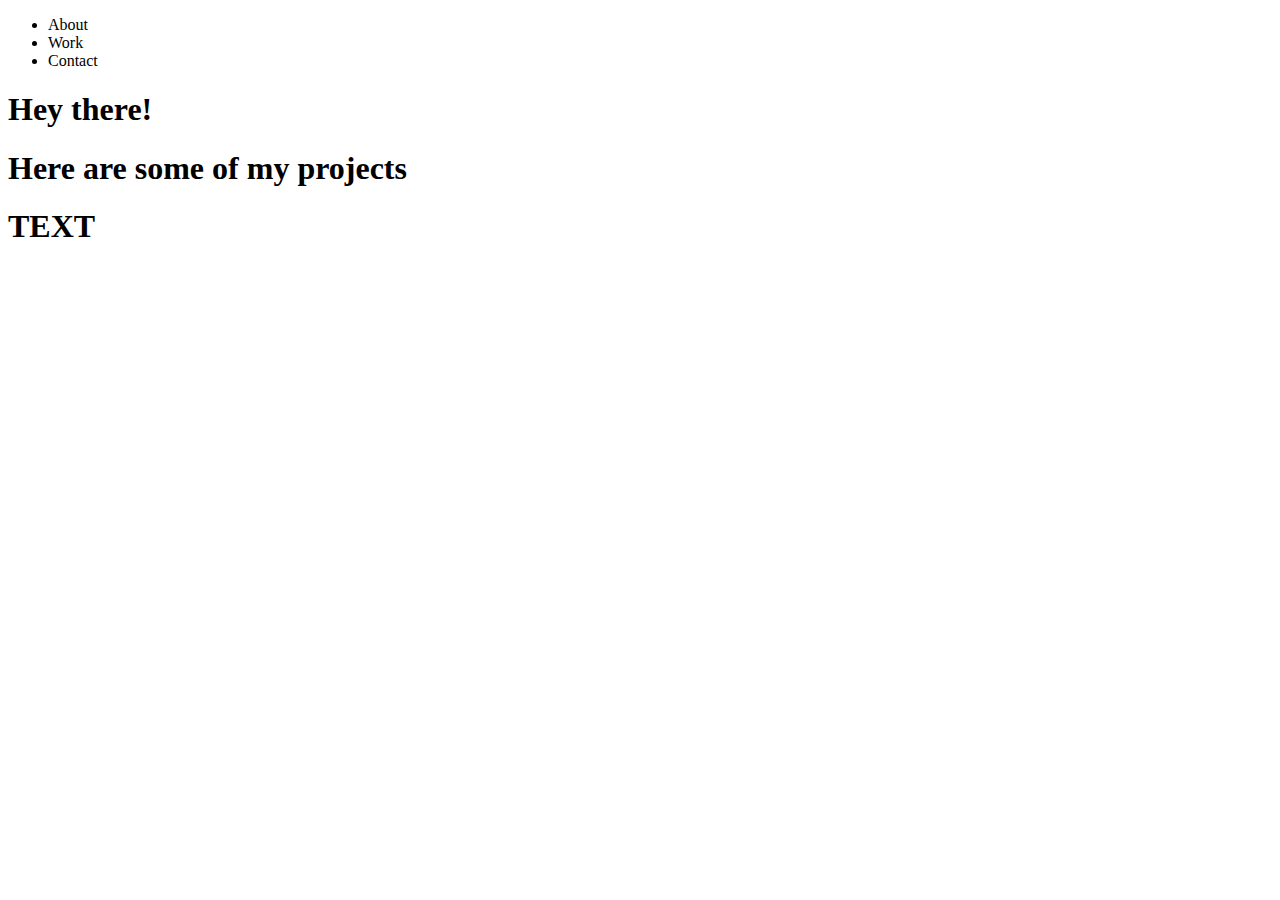
==== build-a-personal-portfolio-webpage/index.html @ 8f80e41a "initial commit" ====
<!DOCTYPE html>
<html lang="en">
<head>
    <meta charset="UTF-8">
    <meta http-equiv="X-UA-Compatible" content="IE=edge">
    <meta name="viewport" content="width=device-width, initial-scale=1.0">
    <title>Document</title>
    <link rel="stylesheet" type="text/css" href="styles.css">
</head>
<body>
    <header>
        <nav id="navbar">
            <ul>
                <li>About</li>
                <li>Work</li>
                <li>Contact</li>
            </ul>
        </nav>
    </header>
    <main>
        <section id="welcome">
            <h1>Hey there!</h1>
        </section>
        <section id="projects">
            <h1>Here are some of my projects</h1>
        </section>
        <section id="contact">
            <h1>TEXT</h1>
            
        </section>
    </main>
    <footer>

    </footer>
</body>
</html>
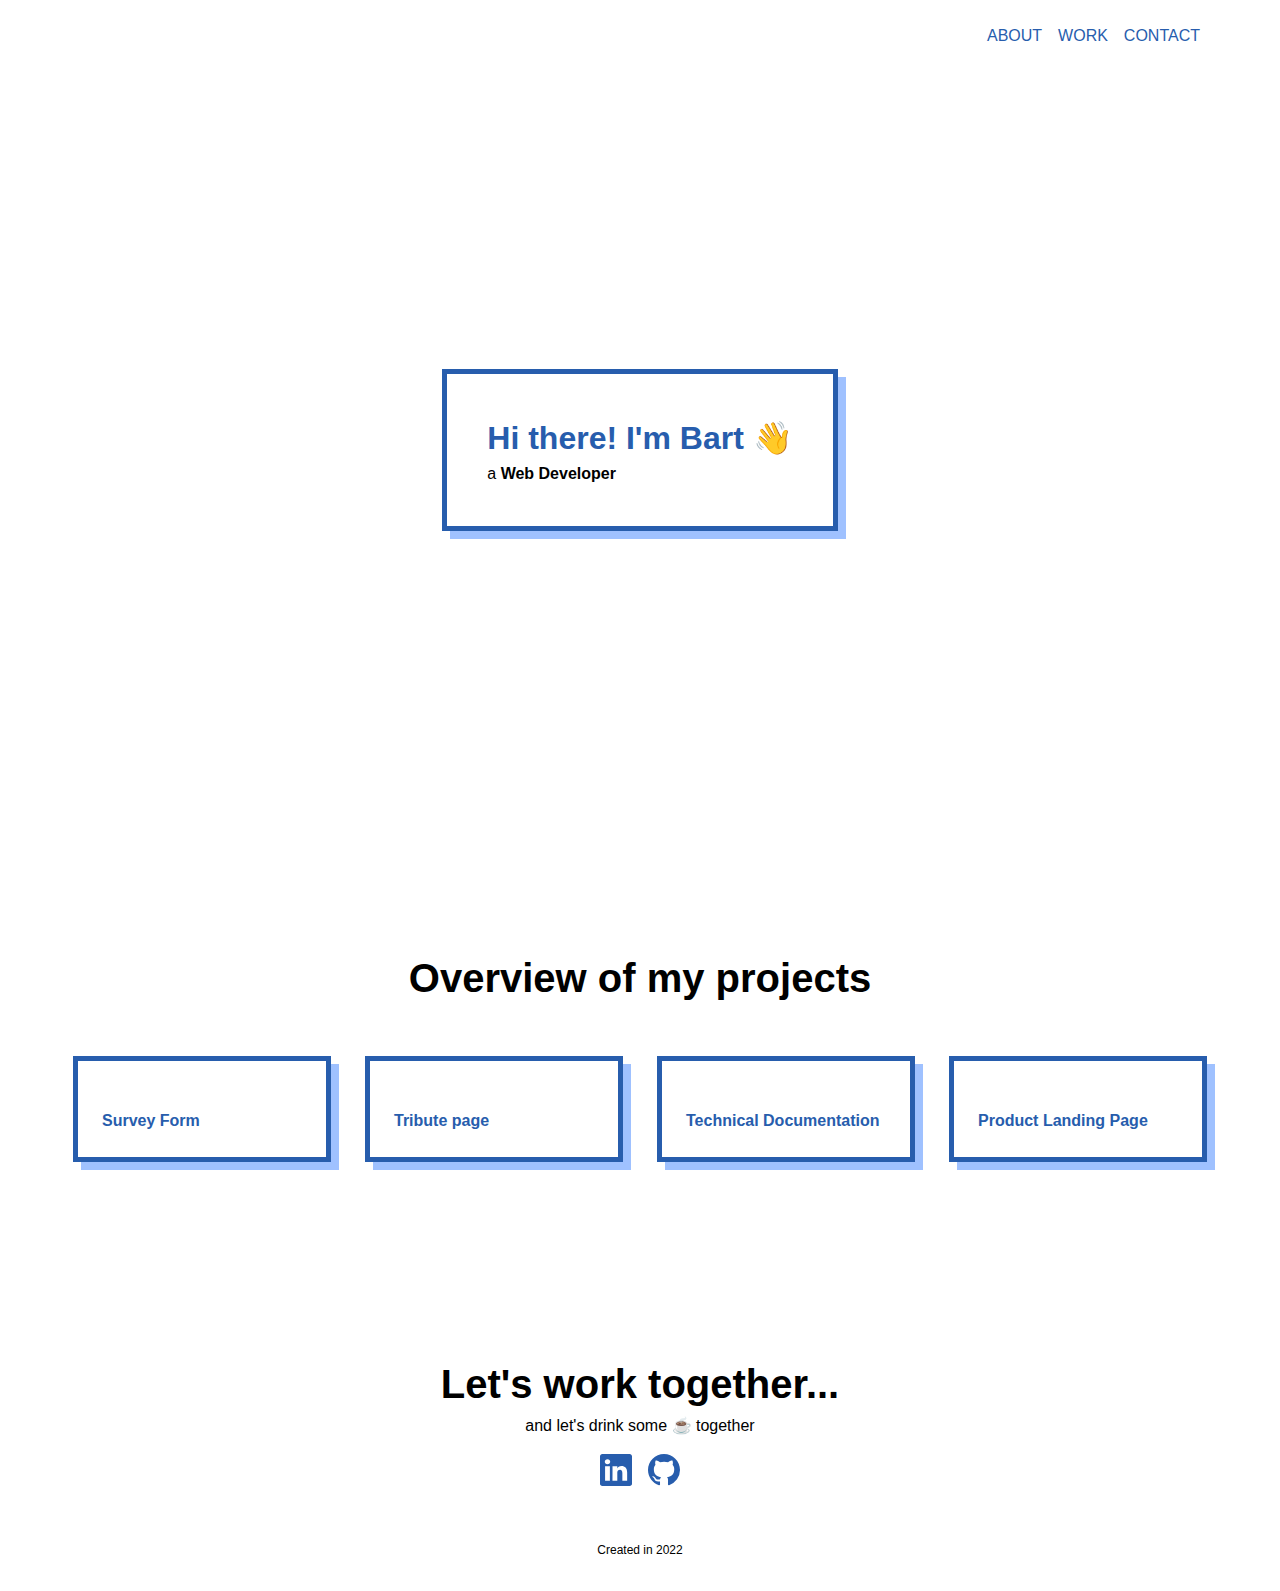
==== commit b38d5101: "update website" ====
--- a/build-a-personal-portfolio-webpage/index.html
+++ b/build-a-personal-portfolio-webpage/index.html
@@ -4,33 +4,74 @@
     <meta charset="UTF-8">
     <meta http-equiv="X-UA-Compatible" content="IE=edge">
     <meta name="viewport" content="width=device-width, initial-scale=1.0">
-    <title>Document</title>
-    <link rel="stylesheet" type="text/css" href="styles.css">
+    <title>Bart Mars Personal Portfolio</title>
+    <link rel="stylesheet" href="styles.css">
 </head>
 <body>
-    <header>
-        <nav id="navbar">
-            <ul>
-                <li>About</li>
-                <li>Work</li>
-                <li>Contact</li>
-            </ul>
-        </nav>
-    </header>
-    <main>
-        <section id="welcome">
-            <h1>Hey there!</h1>
-        </section>
-        <section id="projects">
-            <h1>Here are some of my projects</h1>
-        </section>
-        <section id="contact">
-            <h1>TEXT</h1>
-            
-        </section>
-    </main>
-    <footer>
-
-    </footer>
+<header>
+    <nav class="container">
+      <ul>
+        <li><a href="#welcome-section">About</a></li>
+        <li><a href="#projects">Work</a></li>
+        <li><a href="#contact">Contact</a></li>
+      </ul>
+    </nav>
+  </header>
+  <main>
+    <section id="welcome-section">
+      <div class="container welcome">
+        <div class="border-blue">
+          <h1>Hi there! I'm Bart 👋</h1>
+          <p>a <strong>Web Developer</strong></p>
+        </div>
+      </div>
+    </section>
+    <section id="projects-section" class="projects">
+      <h2>Overview of my projects</h2>
+      <div class="container flex-container">
+        <div class="project-item border-blue">
+          <a href="#" target="_blank">
+            <img>
+            <h3>Survey Form</h3>
+          </a>
+        </div>
+        <div class="project-item border-blue">
+          <a href="#" target="_blank">
+            <img>
+            <h3>Tribute page</h3>
+          </a>
+        </div>
+        <div class="project-item border-blue">
+          <a href="#" target="_blank">
+            <img>
+            <h3>Technical Documentation</h3>
+          </a>
+        </div>
+        <div class="project-item border-blue">
+          <a href="#" target="_blank">
+            <img>
+            <h3>Product Landing Page</h3>
+          </a>
+        </div>
+      </div>
+    </section>
+    <section id="contact-section">
+      <div class="container contact">
+        <h2>Let's work together...</h2>
+        <p>and let's drink some ☕️ together</p>
+        <ul>
+          <li><a class="icon" href="https://linkedin.com/in/bartmars" target="_blank"><svg xmlns="http://www.w3.org/2000/svg" width="32" height="32" fill="currentColor" class="bi bi-linkedin" viewBox="0 0 16 16">
+                <path d="M0 1.146C0 .513.526 0 1.175 0h13.65C15.474 0 16 .513 16 1.146v13.708c0 .633-.526 1.146-1.175 1.146H1.175C.526 16 0 15.487 0 14.854V1.146zm4.943 12.248V6.169H2.542v7.225h2.401zm-1.2-8.212c.837 0 1.358-.554 1.358-1.248-.015-.709-.52-1.248-1.342-1.248-.822 0-1.359.54-1.359 1.248 0 .694.521 1.248 1.327 1.248h.016zm4.908 8.212V9.359c0-.216.016-.432.08-.586.173-.431.568-.878 1.232-.878.869 0 1.216.662 1.216 1.634v3.865h2.401V9.25c0-2.22-1.184-3.252-2.764-3.252-1.274 0-1.845.7-2.165 1.193v.025h-.016a5.54 5.54 0 0 1 .016-.025V6.169h-2.4c.03.678 0 7.225 0 7.225h2.4z" />
+              </svg></a></li>
+          <li><a class="icon" href="https://github.com/bartmars" target="_blank"><svg xmlns="http://www.w3.org/2000/svg" width"32" height="32" fill="currentColor" class="bi bi-github" viewBox="0 0 16 16">
+                <path d="M8 0C3.58 0 0 3.58 0 8c0 3.54 2.29 6.53 5.47 7.59.4.07.55-.17.55-.38 0-.19-.01-.82-.01-1.49-2.01.37-2.53-.49-2.69-.94-.09-.23-.48-.94-.82-1.13-.28-.15-.68-.52-.01-.53.63-.01 1.08.58 1.23.82.72 1.21 1.87.87 2.33.66.07-.52.28-.87.51-1.07-1.78-.2-3.64-.89-3.64-3.95 0-.87.31-1.59.82-2.15-.08-.2-.36-1.02.08-2.12 0 0 .67-.21 2.2.82.64-.18 1.32-.27 2-.27.68 0 1.36.09 2 .27 1.53-1.04 2.2-.82 2.2-.82.44 1.1.16 1.92.08 2.12.51.56.82 1.27.82 2.15 0 3.07-1.87 3.75-3.65 3.95.29.25.54.73.54 1.48 0 1.07-.01 1.93-.01 2.2 0 .21.15.46.55.38A8.012 8.012 0 0 0 16 8c0-4.42-3.58-8-8-8z" />
+            </a></svg></li>
+        </ul>
+      </div>
+    </section>
+  </main>
+  <footer class="container">
+    <p>Created in 2022</p>
+  </footer>
 </body>
 </html>--- a/build-a-personal-portfolio-webpage/styles.css
+++ b/build-a-personal-portfolio-webpage/styles.css
@@ -0,0 +1,125 @@
+body,
+h1,
+h2,
+h3,
+p {
+  margin: 0;
+  font-family: helvetica;
+  font-size: 1rem;
+  line-height: 1.5em;
+}
+
+a,
+a:active,
+a:visited a:hover {
+  color: #275dad;
+  text-decoration: none;
+}
+
+a:hover {
+  color: #275dad;
+  text-decoration: underline solid #87e884 25%;
+}
+
+.icon {
+  color: #275dad;
+}
+
+.icon:hover {
+  color: #0088cc;
+}
+
+.container {
+  margin: 0 auto;
+  width: 90%;
+  max-width: 1280px;
+}
+
+nav {
+  padding: 0.5rem 0;
+  background-color: #fff;
+  position: fixed;
+  z-index: 1;
+  left: 0;
+  right: 0;
+}
+
+nav > ul {
+  list-style: none;
+  display: flex;
+  gap: 1rem;
+  justify-content: end;
+  margin-right: 1rem;
+  text-transform: uppercase;
+}
+
+.welcome {
+  display: flex;
+  flex-direction: column;
+  justify-content: center;
+  align-items: center;
+  height: 100vh;
+}
+
+.border-blue {
+  border: 5px solid #275dad;
+  box-shadow: 8px 8px #9fc1ff;
+  padding: 2.5rem;
+  margin: 0 auto;
+}
+
+.welcome h1 {
+  font-size: min(8vw, 2rem);
+  color: #275dad;
+}
+
+.flex-container {
+  display: flex;
+  gap: 1em;
+  flex-flow: row wrap;
+  justify-content: center;
+}
+
+.projects h2 {
+  margin: 3rem 0;
+  text-align: center;
+  font-size: 2.5rem;
+}
+
+.project-item {
+  padding: 1.5rem;
+  width: 200px;
+}
+
+.project img {
+  width: 100%;
+  height: auto; 
+}
+
+.contact {
+  text-align: center;
+  padding: 2rem;
+}
+
+.contact h2 {
+  margin-top: 4em;
+  font-size: 2.5rem;
+}
+
+.contact ul {
+  display: flex;
+  list-style: none;
+  justify-content: center;
+  gap: 1rem;
+  padding: 0;
+}
+
+footer {
+  text-align: center;
+  margin-bottom: 2rem;
+}
+
+footer p {
+  font-size: 0.75rem;
+  margin-bottom: 2rem;
+}
